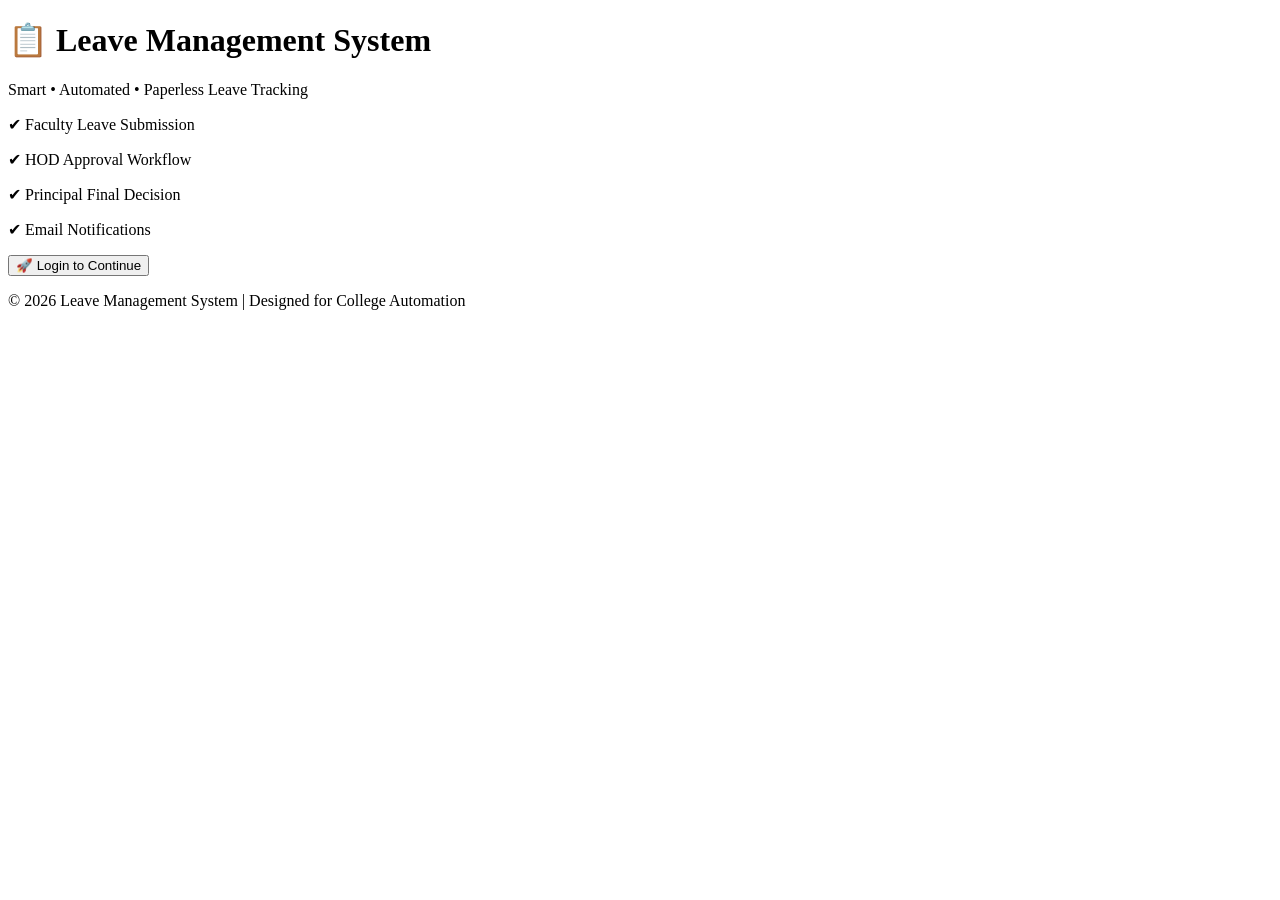
==== leave_management_system/templates/index.html @ 3ff7eb18 "Initial commit - Leave Management System" ====
<!DOCTYPE html>
<html>
<head>
    <title>Leave Management System</title>

    <!-- CSS -->
    <link rel="stylesheet" href="{{ url_for('static', filename='styles.css') }}">

    <!-- Google Font -->
    <link href="https://fonts.googleapis.com/css2?family=Poppins:wght@300;400;600&display=swap" rel="stylesheet">
</head>

<body>

<div class="hero">

    <div class="glass-card">

        <h1>📋 Leave Management System</h1>

        <p class="subtitle">
            Smart • Automated • Paperless Leave Tracking
        </p>

        <div class="features">
            <p>✔ Faculty Leave Submission</p>
            <p>✔ HOD Approval Workflow</p>
            <p>✔ Principal Final Decision</p>
            <p>✔ Email Notifications</p>
        </div>

        <a href="/login">
            <button class="primary-btn">🚀 Login to Continue</button>
        </a>

    </div>

</div>

<footer>
    <p>© 2026 Leave Management System | Designed for College Automation</p>
</footer>

</body>
</html>
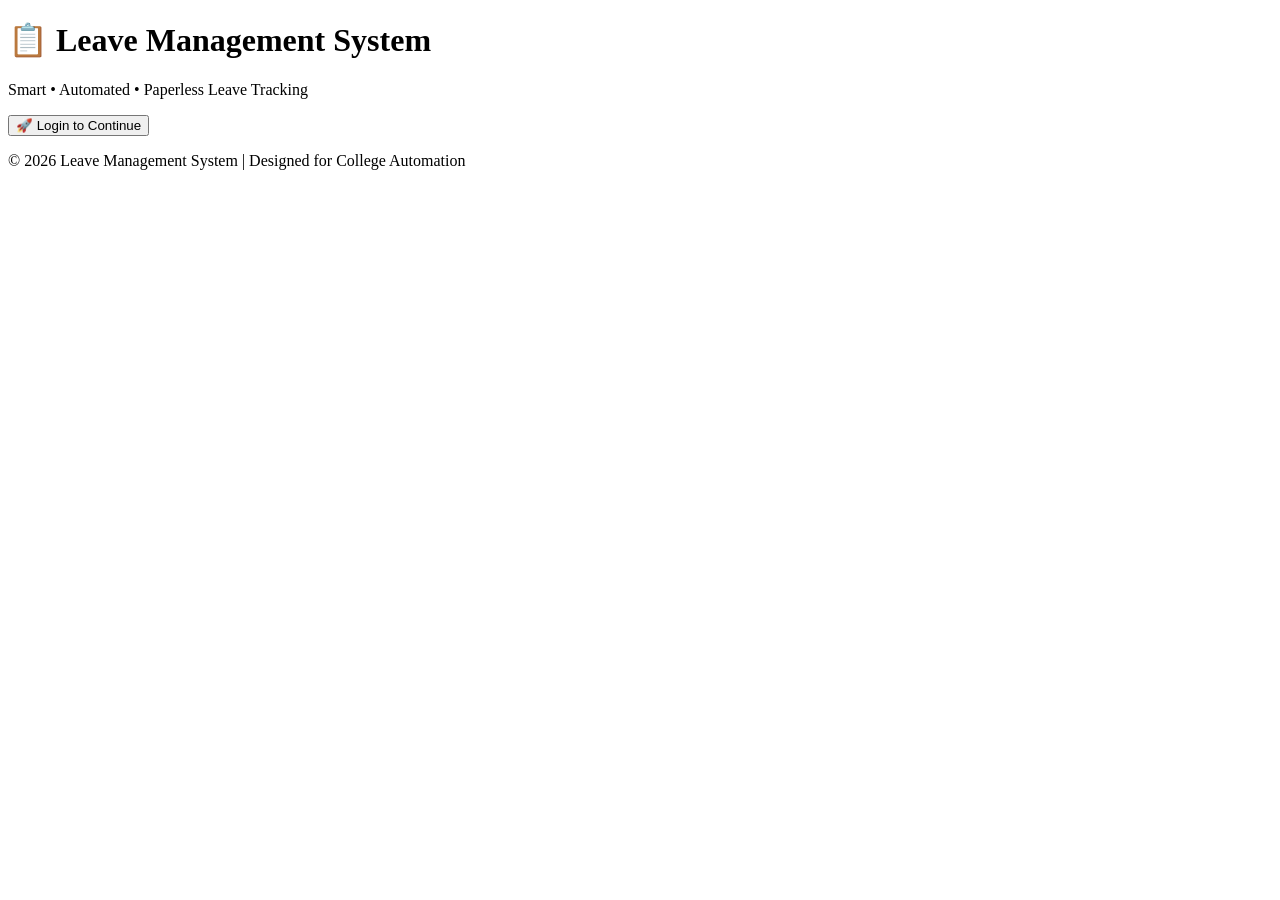
==== commit 1ad3126d: "Initial commit - Leave Management System" ====
--- a/leave_management_system/templates/index.html
+++ b/leave_management_system/templates/index.html
@@ -22,13 +22,6 @@
             Smart • Automated • Paperless Leave Tracking
         </p>
 
-        <div class="features">
-            <p>✔ Faculty Leave Submission</p>
-            <p>✔ HOD Approval Workflow</p>
-            <p>✔ Principal Final Decision</p>
-            <p>✔ Email Notifications</p>
-        </div>
-
         <a href="/login">
             <button class="primary-btn">🚀 Login to Continue</button>
         </a>
